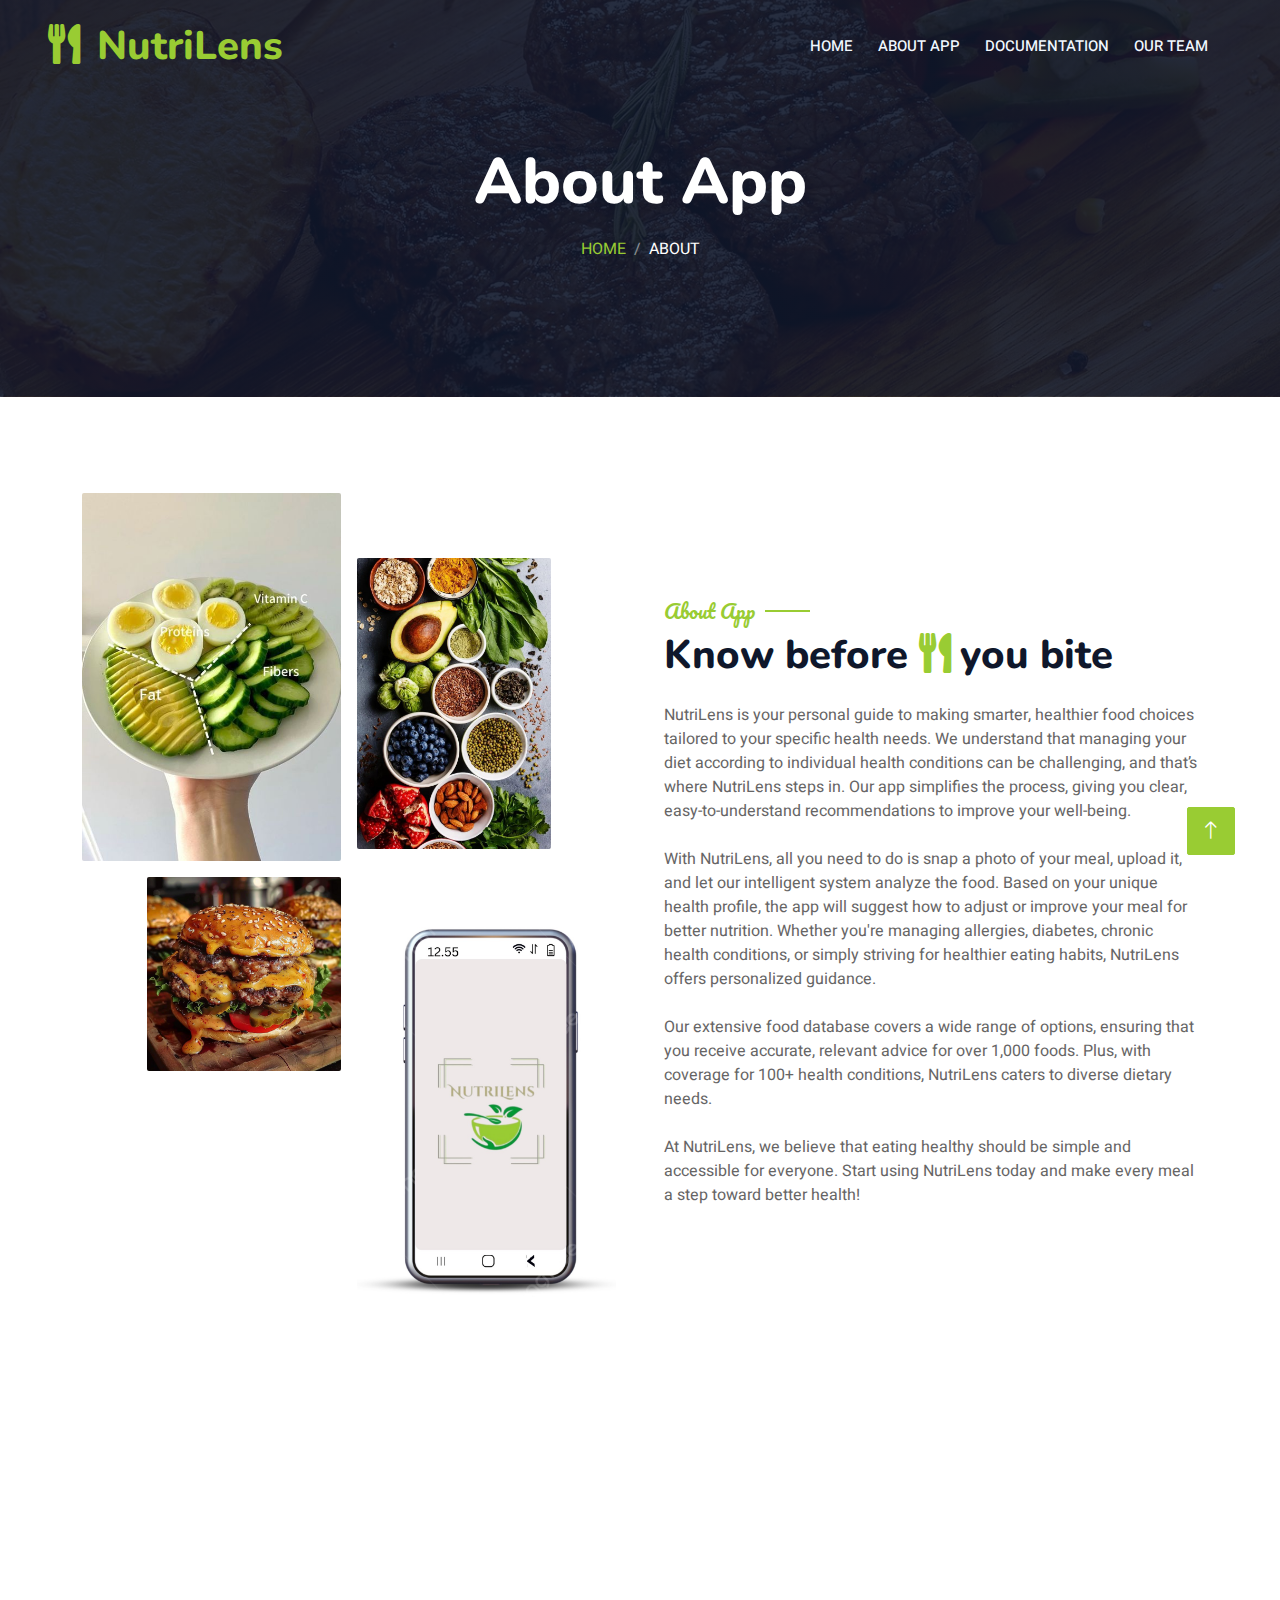
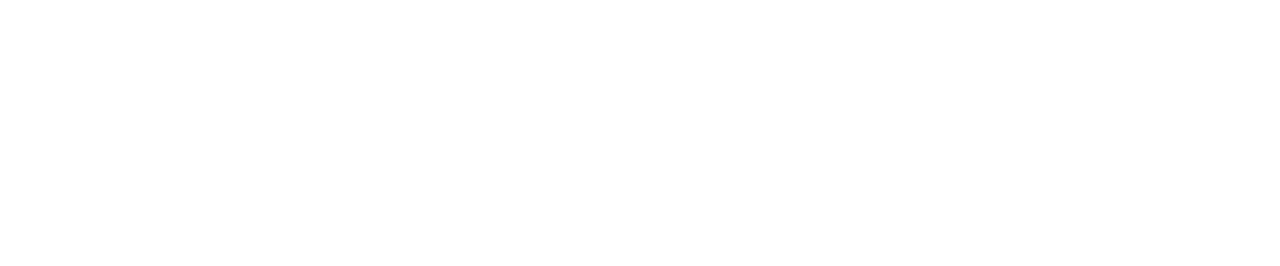
==== about.html @ 5d35e401 "Initial commit" ====
<!DOCTYPE html>
<html lang="en">
  <head>
    <meta charset="utf-8" />
    <title>NutriLens</title>
    <meta content="width=device-width, initial-scale=1.0" name="viewport" />
    <meta content="" name="keywords" />
    <meta content="" name="description" />

    <!-- Favicon -->
    <link href="img/logo.jpg" rel="icon" />

    <!-- Google Web Fonts -->
    <link rel="preconnect" href="https://fonts.googleapis.com" />
    <link rel="preconnect" href="https://fonts.gstatic.com" crossorigin />
    <link
      href="https://fonts.googleapis.com/css2?family=Heebo:wght@400;500;600&family=Nunito:wght@600;700;800&family=Pacifico&display=swap"
      rel="stylesheet"
    />

    <!-- Icon Font Stylesheet -->
    <link
      href="https://cdnjs.cloudflare.com/ajax/libs/font-awesome/5.10.0/css/all.min.css"
      rel="stylesheet"
    />
    <link
      href="https://cdn.jsdelivr.net/npm/bootstrap-icons@1.4.1/font/bootstrap-icons.css"
      rel="stylesheet"
    />

    <!-- Libraries Stylesheet -->
    <link href="lib/animate/animate.min.css" rel="stylesheet" />
    <link href="lib/owlcarousel/assets/owl.carousel.min.css" rel="stylesheet" />
    <link
      href="lib/tempusdominus/css/tempusdominus-bootstrap-4.min.css"
      rel="stylesheet"
    />

    <!-- Customized Bootstrap Stylesheet -->
    <link href="css/bootstrap.min.css" rel="stylesheet" />

    <!-- Template Stylesheet -->
    <link href="css/style.css" rel="stylesheet" />
  </head>

  <body>
    <div class="container-xxl bg-white p-0">
      <!-- Spinner Start -->
      <div
        id="spinner"
        class="show bg-white position-fixed translate-middle w-100 vh-100 top-50 start-50 d-flex align-items-center justify-content-center"
      >
        <div
          class="spinner-border text-primary"
          style="width: 3rem; height: 3rem"
          role="status"
        >
          <span class="sr-only">Loading...</span>
        </div>
      </div>
      <!-- Spinner End -->

      <!-- Navbar & Hero Start -->
      <div class="container-xxl position-relative p-0">
        <nav
          class="navbar navbar-expand-lg navbar-dark bg-dark px-4 px-lg-5 py-3 py-lg-0"
        >
          <a href="" class="navbar-brand p-0">
            <h1 class="text-primary m-0">
              <i class="fa fa-utensils me-3"></i>NutriLens
            </h1>
            <!-- <img src="img/logo.png" alt="Logo"> -->
          </a>
          <button
            class="navbar-toggler"
            type="button"
            data-bs-toggle="collapse"
            data-bs-target="#navbarCollapse"
          >
            <span class="fa fa-bars"></span>
          </button>
          <div class="collapse navbar-collapse" id="navbarCollapse">
            <div class="navbar-nav ms-auto py-0 pe-4">
              <a href="index.html" class="nav-item nav-link">Home</a>
              <a href="about.html" class="nav-item nav-link">About App</a>
              <a href="Documentation.html" class="nav-item nav-link"
                >Documentation</a
              >
              <a href="team.html" class="nav-item nav-link">Our Team</a>
            </div>
          </div>
        </nav>

        <div class="container-xxl py-5 bg-dark hero-header mb-5">
          <div class="container text-center my-5 pt-5 pb-4">
            <h1 class="display-3 text-white mb-3 animated slideInDown">
              About App
            </h1>
            <nav aria-label="breadcrumb">
              <ol class="breadcrumb justify-content-center text-uppercase">
                <li class="breadcrumb-item"><a href="#">Home</a></li>

                <li
                  class="breadcrumb-item text-white active"
                  aria-current="page"
                >
                  About
                </li>
              </ol>
            </nav>
          </div>
        </div>
      </div>
      <!-- Navbar & Hero End -->

      <!-- About Start -->
      <div class="container-xxl py-5">
        <div class="container">
          <div class="row g-5 align-items-center">
            <div class="col-lg-6">
              <div class="row g-3">
                <div class="col-6 text-start">
                  <img
                    class="img-fluid rounded w-100 wow zoomIn"
                    data-wow-delay="0.1s"
                    src="img/aboutp-3.jpeg"
                  />
                </div>
                <div class="col-6 text-start">
                  <img
                    class="img-fluid rounded w-75 wow zoomIn"
                    data-wow-delay="0.3s"
                    src="img/aboutp-2.jpeg"
                    style="margin-top: 25%"
                  />
                </div>
                <div class="col-6 text-end">
                  <img
                    class="img-fluid rounded w-75 wow zoomIn"
                    data-wow-delay="0.5s"
                    src="img/aboutp-1.jpeg"
                  />
                </div>
                <div class="col-6 text-end">
                  <img
                    class="img-fluid rounded w-100 wow zoomIn"
                    data-wow-delay="0.7s"
                    src="img/app (3).jpg"
                  />
                </div>
              </div>
            </div>
            <div class="col-lg-6">
              <h5
                class="section-title ff-secondary text-start text-primary fw-normal"
              >
                About App
              </h5>
              <h1 class="mb-4">
                Know before
                <i class="fa fa-utensils text-primary me-2"></i>you bite
              </h1>
              <p class="mb-4">
                NutriLens is your personal guide to making smarter, healthier
                food choices tailored to your specific health needs. We
                understand that managing your diet according to individual
                health conditions can be challenging, and that’s where NutriLens
                steps in. Our app simplifies the process, giving you clear,
                easy-to-understand recommendations to improve your well-being.
              </p>
              <p class="mb-4">
                With NutriLens, all you need to do is snap a photo of your meal,
                upload it, and let our intelligent system analyze the food.
                Based on your unique health profile, the app will suggest how to
                adjust or improve your meal for better nutrition. Whether you're
                managing allergies, diabetes, chronic health conditions, or
                simply striving for healthier eating habits, NutriLens offers
                personalized guidance.
              </p>
              <p class="mb-4">
                Our extensive food database covers a wide range of options,
                ensuring that you receive accurate, relevant advice for over
                1,000 foods. Plus, with coverage for 100+ health conditions,
                NutriLens caters to diverse dietary needs.
              </p>
              <p class="mb-4">
                At NutriLens, we believe that eating healthy should be simple
                and accessible for everyone. Start using NutriLens today and
                make every meal a step toward better health!
              </p>
            </div>
          </div>
        </div>
      </div>
      <!-- About End -->

      <!-- Footer Start -->
      <div
        class="container-fluid bg-dark text-light footer pt-5 mt-5 wow fadeIn"
        data-wow-delay="0.1s"
      >
        <div class="container py-5">
          <div class="row g-5">
            <div class="col-lg-3 col-md-6">
              <h4
                class="section-title ff-secondary text-start text-primary fw-normal mb-4"
              >
                Menu
              </h4>
              <a class="btn btn-link" href="index.html">Home</a>
              <a class="btn btn-link" href="about.html">About App</a>
              <a class="btn btn-link" href="Documentation.html"
                >Documentation</a
              >
              <a class="btn btn-link" href="team.html">Our Team</a>
            </div>
            <div class="col-lg-3 col-md-6">
              <h4
                class="section-title ff-secondary text-start text-primary fw-normal mb-4"
              >
                Contact
              </h4>

              <!-- <p class="mb-2">
               <i class="fa fa-envelope me-3"></i>info@example.com
             </p> -->
              <div class="d-flex pt-2">
                <a
                  class="btn btn-outline-light btn-social"
                  href="https://www.facebook.com/profile.php?id=61564972199284&mibextid=ZbWKwL"
                  ><i class="fab fa-facebook-f"></i
                ></a>
                <a
                  class="btn btn-outline-light btn-social"
                  href="https://youtube.com/@nutrilens?si=Kme_noc9fT2VDCoI"
                  ><i class="fab fa-youtube"></i
                ></a>
                <a
                  class="btn btn-outline-light btn-social"
                  href="https://www.instagram.com/nutrilens_?utm_source=qr&igsh=MXhndTd3ODN0YXFxMQ=="
                  ><i class="fab fa-instagram"></i
                ></a>
                <a
                  class="btn btn-outline-light btn-social"
                  href="https://www.tiktok.com/@nutrilens_?_t=8pHHDniN6kT&_r=1"
                >
                  <svg xmlns="http://www.w3.org/2000/svg" viewBox="0 0 448 512">
                    <!--!Font Awesome Free 6.6.0 by @fontawesome - https://fontawesome.com License - https://fontawesome.com/license/free Copyright 2024 Fonticons, Inc.-->
                    <path
                      fill="#ffffff"
                      d="M448 209.9a210.1 210.1 0 0 1 -122.8-39.3V349.4A162.6 162.6 0 1 1 185 188.3V278.2a74.6 74.6 0 1 0 52.2 71.2V0l88 0a121.2 121.2 0 0 0 1.9 22.2h0A122.2 122.2 0 0 0 381 102.4a121.4 121.4 0 0 0 67 20.1z"
                    />
                  </svg>
                </a>
              </div>
            </div>
            <div class="col-lg-3 col-md-6">
              <h4
                class="section-title ff-secondary text-start text-primary fw-normal mb-4"
              >
                Know before
              </h4>

              <!-- <p>coming soon</p> -->
            </div>
            <div class="col-lg-3 col-md-6">
              <h4
                class="section-title ff-secondary text-start text-primary fw-normal mb-4"
              >
                you bite
              </h4>
            </div>
          </div>
        </div>
        <div class="container">
          <div class="copyright">
            <div class="row">
              <div class="col-md-6 text-center text-md-start mb-3 mb-md-0">
                &copy; <a href="#">NutriLens</a>, All Right Reserved.

                <!--/*** This template is free as long as you keep the footer author’s credit link/attribution link/backlink. If you'd like to use the template without the footer author’s credit link/attribution link/backlink, you can purchase the Credit Removal License from "https://htmlcodex.com/credit-removal". Thank you for your support. ***/-->

                <a style="color: #0f172a" href="https://htmlcodex.com"
                  >HTML Codex</a
                ><br /><br />

                <a
                  style="color: #0f172a"
                  href="https://themewagon.com"
                  target="_blank"
                  >ThemeWagon</a
                >
              </div>
              <div class="col-md-6 text-center text-md-end">
                <div class="footer-menu">
                  website design & developed by |
                  <a href="https://www.uvibirds.com/" class="border-bottom"
                    >www.uvibirds.com</a
                  >
                </div>
              </div>
            </div>
          </div>
        </div>
      </div>
      <!-- Footer End -->
      <!-- Back to Top -->
      <a href="#" class="btn btn-lg btn-primary btn-lg-square back-to-top"
        ><i class="bi bi-arrow-up"></i
      ></a>
    </div>

    <!-- JavaScript Libraries -->
    <script src="https://code.jquery.com/jquery-3.4.1.min.js"></script>
    <script src="https://cdn.jsdelivr.net/npm/bootstrap@5.0.0/dist/js/bootstrap.bundle.min.js"></script>
    <script src="lib/wow/wow.min.js"></script>
    <script src="lib/easing/easing.min.js"></script>
    <script src="lib/waypoints/waypoints.min.js"></script>
    <script src="lib/counterup/counterup.min.js"></script>
    <script src="lib/owlcarousel/owl.carousel.min.js"></script>
    <script src="lib/tempusdominus/js/moment.min.js"></script>
    <script src="lib/tempusdominus/js/moment-timezone.min.js"></script>
    <script src="lib/tempusdominus/js/tempusdominus-bootstrap-4.min.js"></script>

    <!-- Template Javascript -->
    <script src="js/main.js"></script>
  </body>
</html>
---- css/style.css ----
/********** Template CSS **********/
:root {
    --primary: #99cc33;
    --light: #F1F8FF;
    --dark: #0F172B;
}

.ff-secondary {
    font-family: 'Pacifico', cursive;
}

.fw-medium {
    font-weight: 600 !important;
}

.fw-semi-bold {
    font-weight: 700 !important;
}

.back-to-top {
    position: fixed;
    display: none;
    right: 45px;
    bottom: 45px;
    z-index: 99;
}


/*** Spinner ***/
#spinner {
    opacity: 0;
    visibility: hidden;
    transition: opacity .5s ease-out, visibility 0s linear .5s;
    z-index: 99999;
}

#spinner.show {
    transition: opacity .5s ease-out, visibility 0s linear 0s;
    visibility: visible;
    opacity: 1;
}


/*** Button ***/
.btn {
    font-family: 'Nunito', sans-serif;
    font-weight: 500;
    text-transform: uppercase;
    transition: .5s;
}

.btn.btn-primary,
.btn.btn-secondary {
    color: #FFFFFF;
}

.btn-square {
    width: 38px;
    height: 38px;
}

.btn-sm-square {
    width: 32px;
    height: 32px;
}

.btn-lg-square {
    width: 48px;
    height: 48px;
}

.btn-square,
.btn-sm-square,
.btn-lg-square {
    padding: 0;
    display: flex;
    align-items: center;
    justify-content: center;
    font-weight: normal;
    border-radius: 2px;
}


/*** Navbar ***/
.navbar-dark .navbar-nav .nav-link {
    position: relative;
    margin-left: 25px;
    padding: 35px 0;
    font-size: 15px;
    color: var(--light) !important;
    text-transform: uppercase;
    font-weight: 500;
    outline: none;
    transition: .5s;
}

.sticky-top.navbar-dark .navbar-nav .nav-link {
    padding: 20px 0;
}

.navbar-dark .navbar-nav .nav-link:hover,
.navbar-dark .navbar-nav .nav-link.active {
    color: var(--primary) !important;
}

.navbar-dark .navbar-brand img {
    max-height: 60px;
    transition: .5s;
}

.sticky-top.navbar-dark .navbar-brand img {
    max-height: 45px;
}

@media (max-width: 991.98px) {
    .sticky-top.navbar-dark {
        position: relative;
    }

    .navbar-dark .navbar-collapse {
        margin-top: 15px;
        border-top: 1px solid rgba(255, 255, 255, .1)
    }

    .navbar-dark .navbar-nav .nav-link,
    .sticky-top.navbar-dark .navbar-nav .nav-link {
        padding: 10px 0;
        margin-left: 0;
    }

    .navbar-dark .navbar-brand img {
        max-height: 45px;
    }
}

@media (min-width: 992px) {
    .navbar-dark {
        position: absolute;
        width: 100%;
        top: 0;
        left: 0;
        z-index: 999;
        background: transparent !important;
    }
    
    .sticky-top.navbar-dark {
        position: fixed;
        background: var(--dark) !important;
    }
}


/*** Hero Header ***/
.hero-header {
    background: linear-gradient(rgba(15, 23, 43, .9), rgba(15, 23, 43, .9)), url(../img/bg-hero.jpg);
    background-position: center center;
    background-repeat: no-repeat;
    background-size: cover;
}

/* .hero-header img {
    animation: imgRotate 50s linear infinite;
} */

@keyframes imgRotate { 
    100% { 
        transform: rotate(360deg); 
    } 
}

.breadcrumb-item + .breadcrumb-item::before {
    color: rgba(255, 255, 255, .5);
}


/*** Section Title ***/
.section-title {
    position: relative;
    display: inline-block;
}

.section-title::before {
    position: absolute;
    content: "";
    width: 45px;
    height: 2px;
    top: 50%;
    left: -55px;
    margin-top: -1px;
    background: var(--primary);
}

.section-title::after {
    position: absolute;
    content: "";
    width: 45px;
    height: 2px;
    top: 50%;
    right: -55px;
    margin-top: -1px;
    background: var(--primary);
}

.section-title.text-start::before,
.section-title.text-end::after {
    display: none;
}


/*** Service ***/
.service-item {
    box-shadow: 0 0 45px rgba(0, 0, 0, .08);
    transition: .5s;
}

.service-item:hover {
    background: var(--primary);
}

.service-item * {
    transition: .5s;
}

.service-item:hover * {
    color: var(--light) !important;
}


/*** Food Menu ***/
.nav-pills .nav-item .active {
    border-bottom: 2px solid var(--primary);
}


/*** Youtube Video ***/
.video {
    position: relative;
    height: 100%;
    min-height: 500px;
    background: linear-gradient(rgba(15, 23, 43, .1), rgba(15, 23, 43, .1)), url(../img/video.jpg);
    background-position: center center;
    background-repeat: no-repeat;
    background-size: cover;
}

.video .btn-play {
    position: absolute;
    z-index: 3;
    top: 50%;
    left: 50%;
    transform: translateX(-50%) translateY(-50%);
    box-sizing: content-box;
    display: block;
    width: 32px;
    height: 44px;
    border-radius: 50%;
    border: none;
    outline: none;
    padding: 18px 20px 18px 28px;
}

.video .btn-play:before {
    content: "";
    position: absolute;
    z-index: 0;
    left: 50%;
    top: 50%;
    transform: translateX(-50%) translateY(-50%);
    display: block;
    width: 100px;
    height: 100px;
    background: var(--primary);
    border-radius: 50%;
    animation: pulse-border 1500ms ease-out infinite;
}

.video .btn-play:after {
    content: "";
    position: absolute;
    z-index: 1;
    left: 50%;
    top: 50%;
    transform: translateX(-50%) translateY(-50%);
    display: block;
    width: 100px;
    height: 100px;
    background: var(--primary);
    border-radius: 50%;
    transition: all 200ms;
}

.video .btn-play img {
    position: relative;
    z-index: 3;
    max-width: 100%;
    width: auto;
    height: auto;
}

.video .btn-play span {
    display: block;
    position: relative;
    z-index: 3;
    width: 0;
    height: 0;
    border-left: 32px solid var(--dark);
    border-top: 22px solid transparent;
    border-bottom: 22px solid transparent;
}

@keyframes pulse-border {
    0% {
        transform: translateX(-50%) translateY(-50%) translateZ(0) scale(1);
        opacity: 1;
    }

    100% {
        transform: translateX(-50%) translateY(-50%) translateZ(0) scale(1.5);
        opacity: 0;
    }
}

#videoModal {
    z-index: 99999;
}

#videoModal .modal-dialog {
    position: relative;
    max-width: 800px;
    margin: 60px auto 0 auto;
}

#videoModal .modal-body {
    position: relative;
    padding: 0px;
}

#videoModal .close {
    position: absolute;
    width: 30px;
    height: 30px;
    right: 0px;
    top: -30px;
    z-index: 999;
    font-size: 30px;
    font-weight: normal;
    color: #FFFFFF;
    background: #000000;
    opacity: 1;
}


/*** Team ***/
.team-item {
    box-shadow: 0 0 45px rgba(0, 0, 0, .08);
    height: calc(100% - 38px);
    transition: .5s;
}

.team-item img {
    transition: .5s;
}

.team-item:hover img {
    transform: scale(1.1);
}

.team-item:hover {
    height: 100%;
}

.team-item .btn {
    border-radius: 38px 38px 0 0;
}


/*** Testimonial ***/
.testimonial-carousel .owl-item .testimonial-item,
.testimonial-carousel .owl-item.center .testimonial-item * {
    transition: .5s;
}

.testimonial-carousel .owl-item.center .testimonial-item {
    background: var(--primary) !important;
    border-color: var(--primary) !important;
}

.testimonial-carousel .owl-item.center .testimonial-item * {
    color: var(--light) !important;
}

.testimonial-carousel .owl-dots {
    margin-top: 24px;
    display: flex;
    align-items: flex-end;
    justify-content: center;
}

.testimonial-carousel .owl-dot {
    position: relative;
    display: inline-block;
    margin: 0 5px;
    width: 15px;
    height: 15px;
    border: 1px solid #CCCCCC;
    border-radius: 15px;
    transition: .5s;
}

.testimonial-carousel .owl-dot.active {
    background: var(--primary);
    border-color: var(--primary);
}


/*** Footer ***/




.footer .btn.btn-social  {
    margin-right: 5px;
    width: 35px;
    height: 35px;
    display: flex;
    align-items: center;
    justify-content: center;
    color: var(--light);
    border: 1px solid #FFFFFF;
    border-radius: 35px;
    transition: .3s;
}

.footer .btn.btn-social:hover {
    color: var(--primary);
}

.footer .btn.btn-link {
    display: block;
    margin-bottom: 5px;
    padding: 0;
    text-align: left;
    color: #FFFFFF;
    font-size: 15px;
    font-weight: normal;
    text-transform: capitalize;
    transition: .3s;
}

.footer .btn.btn-link::before {
    position: relative;
    content: "\f105";
    font-family: "Font Awesome 5 Free";
    font-weight: 900;
    margin-right: 10px;
}

.footer .btn.btn-link:hover {
    letter-spacing: 1px;
    box-shadow: none;
}

.footer .copyright {
    padding: 25px 0;
    font-size: 15px;
    border-top: 1px solid rgba(256, 256, 256, .1);
}

.footer .copyright a {
    color: var(--light);
}

.footer .footer-menu a {
    margin-right: 15px;
    padding-right: 15px;
    border-right: 1px solid rgba(255, 255, 255, .1);
}

.footer .footer-menu a:last-child {
    margin-right: 0;
    padding-right: 0;
    border-right: none;
}
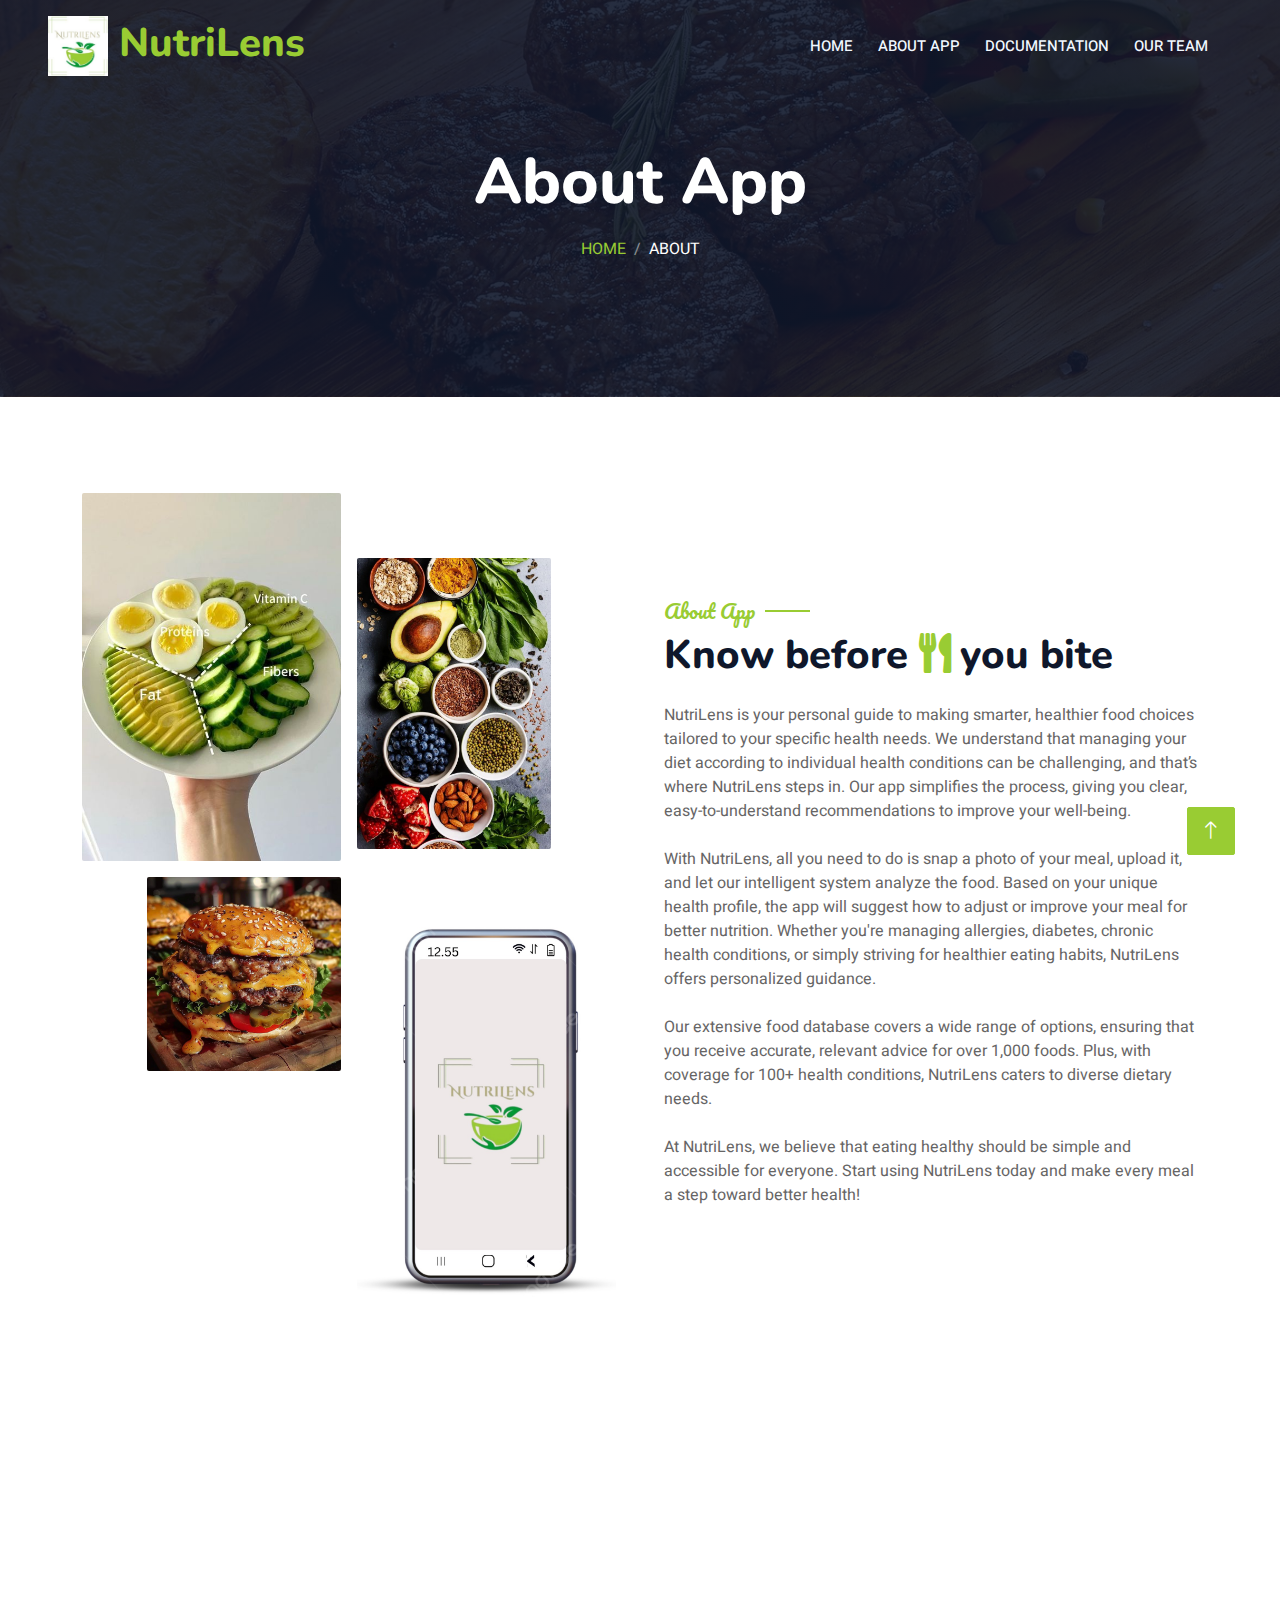
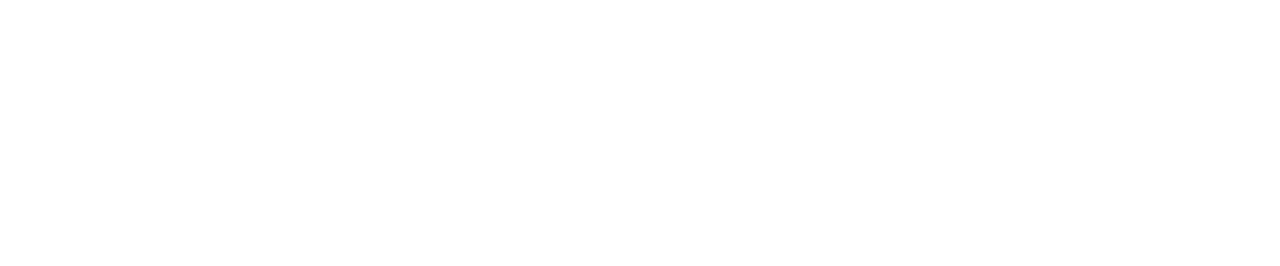
==== commit 528c299b: "change logo" ====
--- a/about.html
+++ b/about.html
@@ -67,7 +67,7 @@
         >
           <a href="" class="navbar-brand p-0">
             <h1 class="text-primary m-0">
-              <i class="fa fa-utensils me-3"></i>NutriLens
+              <img src="img/logo.jpg" alt="Logo" /> NutriLens
             </h1>
             <!-- <img src="img/logo.png" alt="Logo"> -->
           </a>
